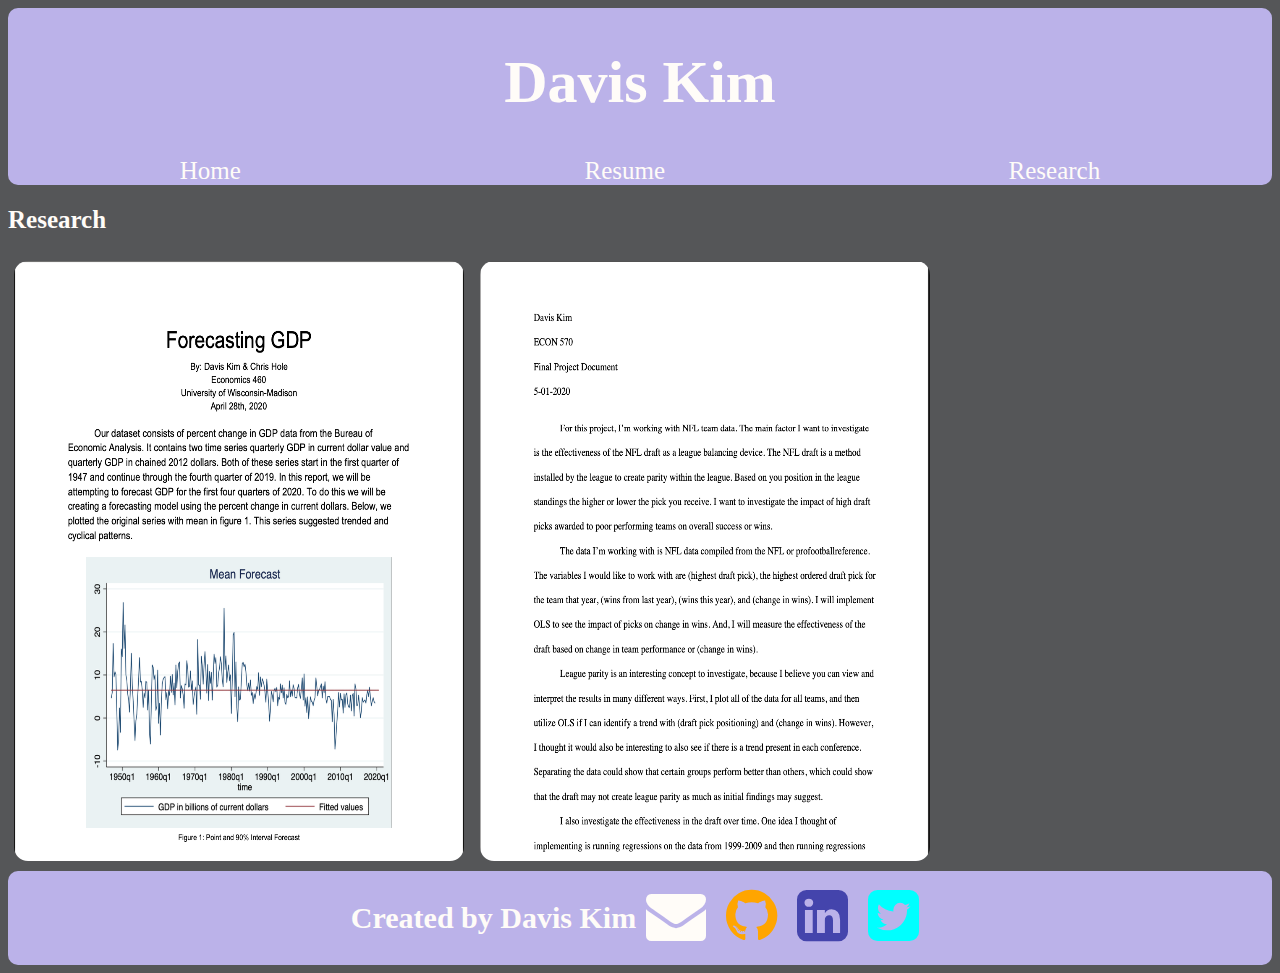
==== research.html @ 479a0001 "some final changes will need a couple changes" ====
<!DOCTYPE html>
<html lang="en">
  <head>
    <meta charset="UTF-8" />
    <meta http-equiv="X-UA-Compatible" content="IE=edge" />
    <meta name="viewport" content="width=device-width, initial-scale=1.0" />
    <title>Davis Kim</title>
    <link rel="stylesheet" type="text/css" href="./assets/css/style.css" />
    <link rel="stylesheet" href="https://cdnjs.cloudflare.com/ajax/libs/font-awesome/4.7.0/css/font-awesome.min.css">
  </head>

  <body class="background">
    <div class="top">
      <header class="header">
        <h1 class="h1">Davis Kim</h1>
     </header>

      <nav class="navbar"> 
        <a class="homepage" href="index.html">Home</a>
        <a class="resume" href="resume.html">Resume</a>
        <a class="research" href="research.html">Research</a>
      </nav>
    </div>

    <section>
      <h2 class="projects">Research</h2>
        <div class="projectcontainer">
          <card class="project1" onclick="openInNewTab('https://nicholasheld.github.io/breweries-team4/');">
            <img
            src="assets/files/460.png"
            alt="Photo of project 1"
            id="research"
            />
          </card>
          <card class="project1" onclick=<a href="assets/files/ECON 570 Final Project .pdf" target="_blank"></a>
            <img
            src="assets/files/570.png"
            alt="Photo of project 2"
            id="research"
            />
          </card>
        </div>
      </section>
      <footer>
        <section>
            <div class="footercontainer">
              <h2> Created by Davis Kim</h2>
              <i class="fa fa-envelope fa-3x email" aria-hidden="true" onclick="('dkim525@wisc.edu');"></i>
              <i class="fa fa-github github fa-3x" aria-hidden="true" onclick="openInNewTab('https://github.com/dkim525');"></i>
              <i class="fa fa-linkedin-square linkedin fa-3x" aria-hidden="true" onclick="openInNewTab('https://www.linkedin.com/in/davis-kim-b5824a167/');"></i>
              <i class="fa fa-twitter-square twitter fa-3x" aria-hidden="true" onclick="openInNewTab('https://twitter.com/davirrr___');"></i>
            </div>
          </section>
      </footer>
     
     
      <script src="assets/js/script.js"></script>

  </body>



</html>
---- assets/css/style.css ----
.background {
    background-color:rgb(85, 86, 88);
}
.top {
    background-color:#bbb2e9;
    border-radius: 10px;
    color:rgb(255, 252, 248);
}
.header {
    display: flex;
    justify-content: center;
    font-size: 30px;
}
.navbar {
    display: flex;
    justify-content: space-around;
}
.homepage{
    text-decoration: none;
    color: rgb(255, 252, 248);
    font-size: 25px;
}
.resume{
    text-decoration: none;
    color: rgb(255, 252, 248);
    font-size: 25px;
}
.research{
    text-decoration: none;
    color: rgb(255, 252, 248);
    font-size: 25px;
}
.aboutme{
    font-size: 25px;
    color: rgb(255, 252, 248)
}
.infodetails{
    display: flex;
    justify-content:space-between;
}
.abouttext {
    background-color:#bbb2e9;
    border-radius: 10px;
    color:rgb(255, 252, 248);
    font-size: 20px;
}
#profilephoto  {
    width: 200px;
    height: 250px;
    border: 4px solid var(--banner-font);
    border-radius: 10000px;
    display: flex;
    justify-content: center;
}
.skills {
    font-size: 25px;
    color: rgb(255, 252, 248);
}
.skillcontainer {
    display: flex;
    justify-content:center;
    background-color:#bbb2e9;
    border-radius: 10px;
    color:rgb(255, 252, 248);
    font-size: 20px;
}
.projects{
    font-size: 25px;
    color: rgb(255, 252, 248)
}
.projectcontianer{
    display: flex;
    justify-content:center;
}
#cards {
    width: 400px;
    height: 300px;
    border: 4px solid var(--banner-font);
    border-radius: 20px;
    cursor:pointer;
    padding: 6px;
}
.footercontainer {
    display: flex;
    justify-content:center;
    background-color:#bbb2e9;
    border-radius: 10px;
    color:rgb(255, 252, 248);
    font-size: 20px;
    padding: 5px;
}
.email{
    padding: 10px;
    cursor:pointer;
}
.github{
    color:orange;
    padding: 10px;
    cursor:pointer;
}
.linkedin {
    color:rgb(68, 68, 172);
    padding: 10px;
    cursor:pointer;
}
.twitter{
    color: cyan;
    padding: 10px;
    cursor:pointer;
}
#resume {
    width: 450px;
    height: 600px;
    border: 4px solid var(--banner-font);
    border-radius: 20px;
    cursor:pointer;
    padding: 6px;
}
#research {
    width: 450px;
    height: 600px;
    border: 4px solid var(--banner-font);
    border-radius: 20px;
    cursor:pointer;
    padding: 6px;
}
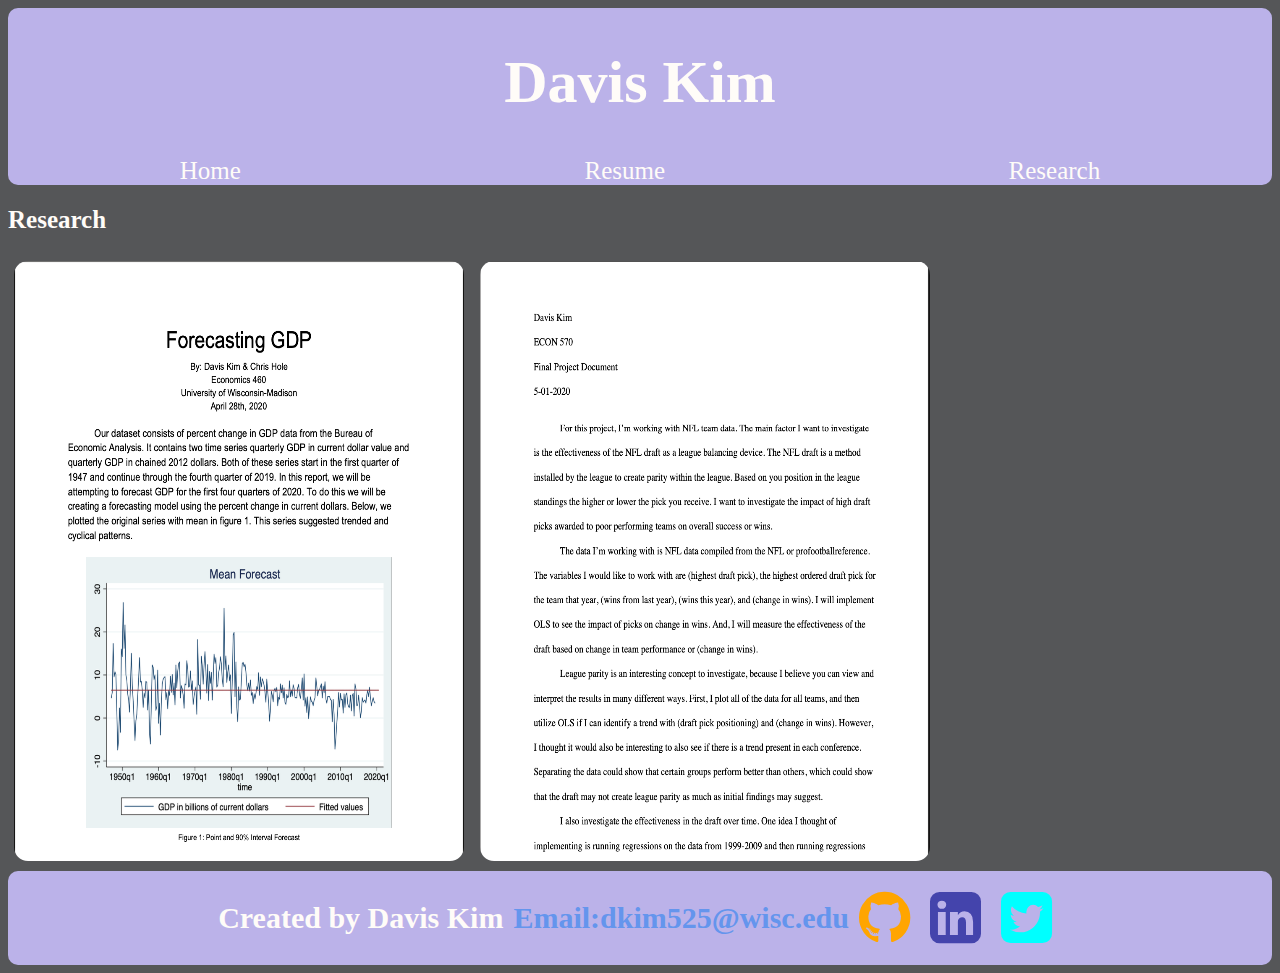
==== commit c55946e5: "final touches" ====
--- a/research.html
+++ b/research.html
@@ -25,27 +25,27 @@
     <section>
       <h2 class="projects">Research</h2>
         <div class="projectcontainer">
-          <card class="project1" onclick="openInNewTab('https://nicholasheld.github.io/breweries-team4/');">
+          <a href="assets/files/Econ 460 Final Report.pdf" target="_blank"><card class="project1">
             <img
             src="assets/files/460.png"
             alt="Photo of project 1"
             id="research"
-            />
+            /></a>
           </card>
-          <card class="project1" onclick=<a href="assets/files/ECON 570 Final Project .pdf" target="_blank"></a>
+          <a href="assets/files/ECON 570 Final Project .pdf" target="_blank"><card class="project1">
             <img
             src="assets/files/570.png"
             alt="Photo of project 2"
             id="research"
-            />
+            /></a>
           </card>
         </div>
       </section>
       <footer>
         <section>
-            <div class="footercontainer">
-              <h2> Created by Davis Kim</h2>
-              <i class="fa fa-envelope fa-3x email" aria-hidden="true" onclick="('dkim525@wisc.edu');"></i>
+            <div class="footercontainer flex-container">
+              <h2 class="createdby"> Created by Davis Kim</h2>
+              <h2 class="email" href="mailto:dkim525@wisc.edu">Email:dkim525@wisc.edu</h2>
               <i class="fa fa-github github fa-3x" aria-hidden="true" onclick="openInNewTab('https://github.com/dkim525');"></i>
               <i class="fa fa-linkedin-square linkedin fa-3x" aria-hidden="true" onclick="openInNewTab('https://www.linkedin.com/in/davis-kim-b5824a167/');"></i>
               <i class="fa fa-twitter-square twitter fa-3x" aria-hidden="true" onclick="openInNewTab('https://twitter.com/davirrr___');"></i>
--- a/assets/css/style.css
+++ b/assets/css/style.css
@@ -81,17 +81,19 @@
     padding: 6px;
 }
 .footercontainer {
-    display: flex;
-    justify-content:center;
     background-color:#bbb2e9;
     border-radius: 10px;
     color:rgb(255, 252, 248);
     font-size: 20px;
     padding: 5px;
 }
+.createdby {
+    padding-right: 10px;
+}
 .email{
-    padding: 10px;
     cursor:pointer;
+    text-decoration: none;
+    color:cornflowerblue;
 }
 .github{
     color:orange;
@@ -123,4 +125,16 @@
     border-radius: 20px;
     cursor:pointer;
     padding: 6px;
+}
+.flex-container {
+    display: flex;
+    display: flex;
+    justify-content:center;
+    align-items: center;
+    flex-direction: row;
+}
+@media (max-width: 800px) {
+    .flex-container {
+      flex-direction: column;
+    }
 }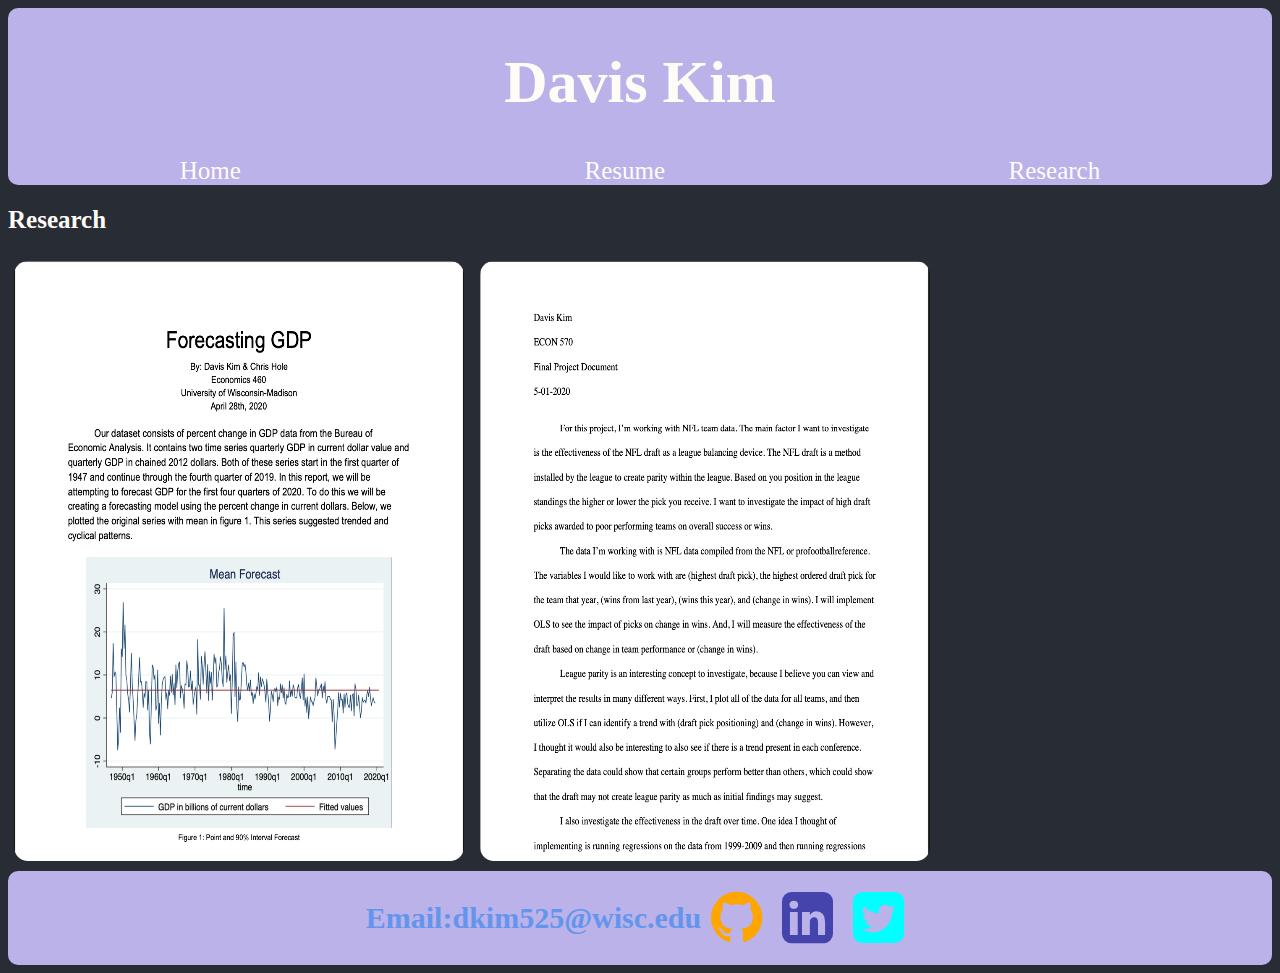
==== commit a4818940: "few changes" ====
--- a/research.html
+++ b/research.html
@@ -44,7 +44,6 @@
       <footer>
         <section>
             <div class="footercontainer flex-container">
-              <h2 class="createdby"> Created by Davis Kim</h2>
               <h2 class="email" href="mailto:dkim525@wisc.edu">Email:dkim525@wisc.edu</h2>
               <i class="fa fa-github github fa-3x" aria-hidden="true" onclick="openInNewTab('https://github.com/dkim525');"></i>
               <i class="fa fa-linkedin-square linkedin fa-3x" aria-hidden="true" onclick="openInNewTab('https://www.linkedin.com/in/davis-kim-b5824a167/');"></i>
--- a/assets/css/style.css
+++ b/assets/css/style.css
@@ -1,5 +1,5 @@
 .background {
-    background-color:rgb(85, 86, 88);
+    background-color: #282c34;
 }
 .top {
     background-color:#bbb2e9;
